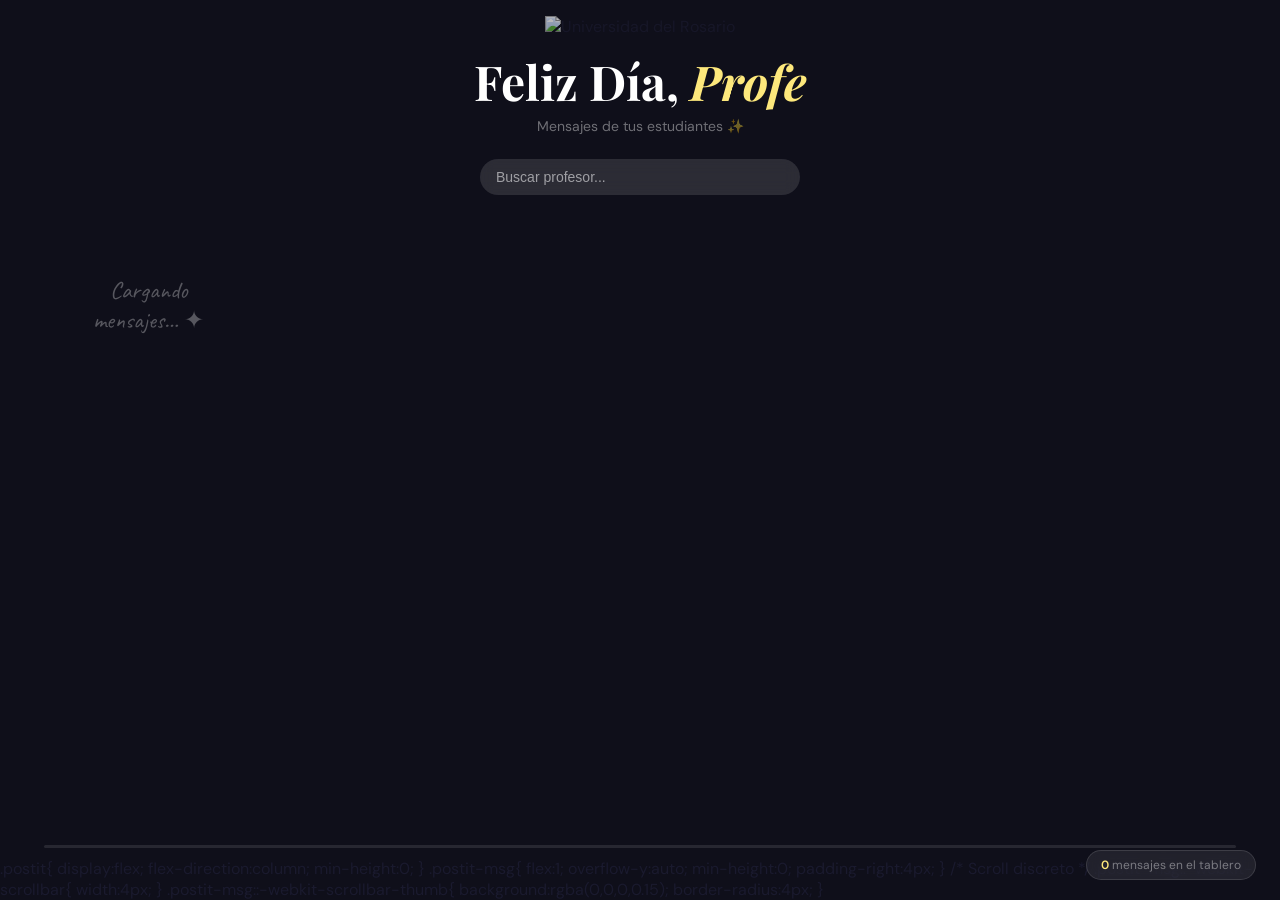
==== pantalla.html @ 55f971c1 "Update pantalla.html" ====
<!DOCTYPE html>
<html lang="es">
<head>
  <meta charset="UTF-8">
  <meta name="viewport" content="width=device-width, initial-scale=1.0">
  <title>Tablero en Vivo — Día del Profesor</title>
  <link rel="preconnect" href="https://fonts.googleapis.com">
  <link href="https://fonts.googleapis.com/css2?family=Caveat:wght@400;600;700&family=DM+Sans:wght@300;400;500&family=Playfair+Display:wght@700&display=swap" rel="stylesheet">
  <link rel="stylesheet" href="style.css">
  <style>
    /* Layout fijo para proyección — sin scroll */
    html, body { height: 100%; overflow: hidden; }

    .pantalla-body {
      display: flex;
      flex-direction: column;
      height: 100vh;
    }

    .pantalla-header {
      flex-shrink: 0;
      padding: 16px 24px 8px;
    }

    .pantalla-board {
      flex: 1;
      overflow: hidden;
      padding: 8px 28px 0;
      transition: opacity 0.5s;
      display: grid;
      grid-template-columns: repeat(auto-fill, minmax(240px, 1fr));
      grid-auto-rows: minmax(160px, 1fr);
      gap: 16px;
      align-content: start;
    }

    .pantalla-board .postit {
      margin-bottom: 0;
    }

    .pantalla-footer {
      flex-shrink: 0;
      display: flex;
      align-items: center;
      justify-content: space-between;
      padding: 6px 28px 10px;
    }

    /* Barra de progreso */
    .progress-track {
      flex: 1;
      height: 3px;
      background: rgba(255,255,255,0.1);
      border-radius: 2px;
      margin: 0 16px;
      overflow: hidden;
    }

    #progress-bar {
      height: 100%;
      width: 0%;
      background: #fde87c;
      border-radius: 2px;
    }

    #page-indicator {
      font-size: 12px;
      color: rgba(255,255,255,0.3);
      white-space: nowrap;
    }

    .pantalla-search{
      display:flex;
      justify-content:center;
      margin-top:12px;
    }

    #search-input{
      width:320px;
      max-width:90%;
      padding:10px 16px;
      border:none;
      border-radius:999px;
      background:rgba(255,255,255,0.12);
      color:white;
      font-size:14px;
      outline:none;
      backdrop-filter: blur(8px);
    }

    #search-input::placeholder{
      color:rgba(255,255,255,0.55);
    }
  </style>
</head>

<body class="pantalla-body">

  <div class="pantalla-header">
    <img src="https://github.com/CEAPUrosario/boletin_ceap/blob/main/img/UROSARIO_Logo_Horizontal_blanco%20sobre%20transp.png?raw=true"
         alt="Universidad del Rosario" class="pantalla-logo">

    <h1 class="pantalla-title">Feliz Día, <em>Profe</em></h1>
    <p class="pantalla-sub">Mensajes de tus estudiantes ✨</p>

    <div class="pantalla-search">
      <input 
        type="text" 
        id="search-input"
        placeholder="Buscar profesor..."
        autocomplete="off"
      >
    </div>
  </div>

  <div class="pantalla-board" id="pantalla-board">
    <div class="pantalla-empty">Cargando mensajes… ✦</div>
  </div>

  <div class="pantalla-footer">
    <div class="pantalla-badge">
      <span id="msg-count">0</span> mensajes en el tablero
    </div>

    <div class="progress-track">
      <div id="progress-bar"></div>
    </div>

    <div id="page-indicator"></div>
  </div>

  <script type="module" src="pantalla.js"></script>
</body>
</html>
.postit{
  display:flex;
  flex-direction:column;
  min-height:0;
}

.postit-msg{
  flex:1;
  overflow-y:auto;
  min-height:0;
  padding-right:4px;
}

/* Scroll discreto */
.postit-msg::-webkit-scrollbar{
  width:4px;
}

.postit-msg::-webkit-scrollbar-thumb{
  background:rgba(0,0,0,0.15);
  border-radius:4px;
}
---- style.css ----
/* ─── RESET & BASE ─── */
*, *::before, *::after { box-sizing: border-box; margin: 0; padding: 0; }

:root {
  --yellow:  #fde87c;
  --pink:    #ffb3c6;
  --mint:    #b5f0d3;
  --blue:    #a8d8f8;
  --lavender:#d4c5f9;
  --peach:   #ffc9a8;

  --ink:     #1a1a2e;
  --ink-mid: #3d3d5c;
  --ink-soft:#7a7a9a;
  --paper:   #faf9f6;
  --white:   #ffffff;

  --radius-sm: 4px;
  --radius-md: 12px;
  --radius-lg: 20px;
  --radius-xl: 32px;

  --shadow-postit: 3px 4px 14px rgba(0,0,0,0.13);
  --shadow-card:   0 2px 24px rgba(0,0,0,0.08);
}

html { scroll-behavior: smooth; }

body {
  font-family: 'DM Sans', sans-serif;
  background: var(--paper);
  color: var(--ink);
  overflow-x: hidden;
}

a { text-decoration: none; color: inherit; }

/* ─── CONTAINER ─── */
.container {
  max-width: 1100px;
  margin: 0 auto;
  padding: 0 24px;
}

/* ─── LOGO ─── */
.logo-wrap {
  position: absolute;
  top: 24px; left: 32px;
  z-index: 10;
  display: block;
  line-height: 0;
}
.logo-img {
  height: 150px;
  width: auto;
  object-fit: contain;
  opacity: 0.92;
  transition: opacity 0.2s;
}
.logo-img:hover { opacity: 1; }

/* ─── HERO ─── */
.hero {
  position: relative;
  min-height: 92vh;
  display: flex;
  align-items: center;
  justify-content: center;
  background: var(--ink);
  overflow: hidden;
}

.hero-bg {
  position: absolute; inset: 0;
  background: radial-gradient(ellipse at 20% 50%, #2d2b55 0%, transparent 60%),
              radial-gradient(ellipse at 80% 20%, #3b1f4a 0%, transparent 55%),
              var(--ink);
}

/* decorative stars */
.deco-star {
  position: absolute;
  font-size: 18px;
  color: rgba(255,255,255,0.12);
  animation: twinkle 3s ease-in-out infinite;
}
.s1 { top: 18%; left: 12%; animation-delay: 0s; font-size: 14px; }
.s2 { top: 65%; left: 8%; animation-delay: 1.2s; font-size: 22px; }
.s3 { top: 30%; right: 15%; animation-delay: 0.6s; font-size: 10px; }

@keyframes twinkle {
  0%,100% { opacity: 0.15; transform: scale(1); }
  50%      { opacity: 0.5; transform: scale(1.3); }
}

.deco-line {
  position: absolute;
  border-top: 1px solid rgba(255,255,255,0.06);
}
.l1 { width: 300px; top: 40%; left: -60px; transform: rotate(-20deg); }
.l2 { width: 200px; bottom: 25%; right: -30px; transform: rotate(15deg); }

.hero-inner {
  position: relative; z-index: 2;
  text-align: center;
  padding: 2rem;
}

.hero-eyebrow {
  font-family: 'Caveat', cursive;
  font-size: 22px;
  color: var(--yellow);
  margin-bottom: 12px;
  letter-spacing: 0.02em;
}

.hero-title {
  font-family: 'Playfair Display', serif;
  font-size: clamp(56px, 9vw, 96px);
  color: var(--white);
  line-height: 1.05;
  margin-bottom: 20px;
}
.hero-title em {
  font-style: italic;
  color: var(--yellow);
}

.hero-sub {
  font-size: 18px;
  color: rgba(255,255,255,0.65);
  font-weight: 300;
  margin-bottom: 40px;
  letter-spacing: 0.01em;
}

.hero-actions {
  display: flex; gap: 14px; justify-content: center; flex-wrap: wrap;
}

/* ─── BUTTONS ─── */
.btn {
  display: inline-block;
  padding: 13px 28px;
  border-radius: var(--radius-xl);
  font-size: 15px;
  font-weight: 500;
  transition: transform 0.15s, box-shadow 0.15s;
  cursor: pointer;
  border: none;
  font-family: 'DM Sans', sans-serif;
}
.btn:hover { transform: translateY(-2px); }
.btn:active { transform: scale(0.97); }

.btn-primary {
  background: var(--yellow);
  color: var(--ink);
  box-shadow: 0 4px 20px rgba(253,232,124,0.4);
}
.btn-primary:hover { box-shadow: 0 6px 28px rgba(253,232,124,0.55); }

.btn-outline {
  background: transparent;
  color: var(--white);
  border: 1.5px solid rgba(255,255,255,0.35);
}
.btn-outline:hover { background: rgba(255,255,255,0.08); }

/* ─── FLOATING POST-ITS (hero decoration) ─── */
.float-postit {
  position: absolute;
  font-family: 'Caveat', cursive;
  font-size: 15px;
  font-weight: 600;
  padding: 10px 14px;
  border-radius: var(--radius-sm);
  box-shadow: var(--shadow-postit);
  animation: floatY 5s ease-in-out infinite;
  z-index: 2;
}
.fp1 {
  background: var(--yellow); color: var(--ink);
  top: 22%; right: 14%; transform: rotate(6deg);
  animation-delay: 0s;
}
.fp2 {
  background: var(--pink); color: var(--ink);
  bottom: 50%; left: 25%; font-size: 22px;
  transform: rotate(-8deg);
  animation-delay: 1.5s;
}
.fp3 {
  background: var(--mint); color: var(--ink);
  top: 55%; right: 9%; transform: rotate(-4deg);
  animation-delay: 3s;
}
.fp4 {
  background: var(--blue);
  color: var(--ink);
  top: 42%;
  left: 8%;
  transform: rotate(-6deg);
  animation-delay: 0.8s;
}

.fp5 {
  background: var(--peach);
  color: var(--ink);
  bottom: 20%;
  left: 16%;
  transform: rotate(5deg);
  animation-delay: 2.2s;
}
.fp6 {
  background: var(--pink); color: var(--ink);
  bottom: 50%; left: 75%; font-size: 22px;
  transform: rotate(-8deg);
  animation-delay: 1.5s;
}
@keyframes floatY {
  0%,100% { transform: translateY(0) rotate(var(--r,4deg)); }
  50%      { transform: translateY(-10px) rotate(var(--r,4deg)); }
}
.fp1 { --r: 6deg; }
.fp2 { --r: -8deg; }
.fp3 { --r: -4deg; }

/* ─── SEARCH SECTION ─── */
.search-section {
  position: sticky; top: 0; z-index: 50;
  background: rgba(250,249,246,0.92);
  backdrop-filter: blur(10px);
  border-bottom: 1px solid rgba(0,0,0,0.07);
  padding: 14px 0;
}

.search-wrap {
  display: flex; align-items: center; gap: 10px;
  max-width: 480px; margin: 0 auto;
  background: var(--white);
  border: 1.5px solid rgba(0,0,0,0.1);
  border-radius: var(--radius-xl);
  padding: 10px 18px;
  color: var(--ink-soft);
  transition: border-color 0.2s;
}
.search-wrap:focus-within {
  border-color: #7a6bf0;
  color: var(--ink);
}
.search-wrap input {
  flex: 1; border: none; outline: none;
  font-size: 15px; font-family: 'DM Sans', sans-serif;
  background: transparent; color: var(--ink);
}
.search-wrap input::placeholder { color: var(--ink-soft); }

/* ─── BOARD SECTION ─── */
.board-section {
  padding: 72px 0 80px;
}

.section-title {
  font-family: 'Playfair Display', serif;
  font-size: 36px;
  color: var(--ink);
  margin-bottom: 40px;
  display: flex; align-items: center; gap: 14px; flex-wrap: wrap;
}
.tag-chip {
  font-family: 'Caveat', cursive;
  font-size: 20px;
  font-weight: 600;
  background: var(--yellow);
  color: var(--ink);
  padding: 2px 14px;
  border-radius: var(--radius-xl);
  transform: rotate(-1.5deg);
  display: inline-block;
}

/* ─── BOARD (masonry-ish grid) ─── */
.board {
  columns: 3 280px;
  column-gap: 22px;
}

/* ─── POST-IT CARD ─── */
.postit {
  break-inside: avoid;
  display: block;
  margin-bottom: 22px;
  padding: 20px 20px 24px;
  border-radius: var(--radius-sm);
  box-shadow: var(--shadow-postit);
  position: relative;
  cursor: default;
  transition: transform 0.2s, box-shadow 0.2s;
  animation: popIn 0.35s cubic-bezier(0.34,1.56,0.64,1) both;
}
.postit:hover {
  transform: scale(1.03) rotate(0deg) !important;
  box-shadow: 5px 8px 24px rgba(0,0,0,0.18);
  z-index: 10;
}
@keyframes popIn {
  from { opacity: 0; transform: scale(0.85) translateY(10px); }
  to   { opacity: 1; }
}

/* tape effect at top */
.postit::before {
  content: '';
  position: absolute;
  top: -10px; left: 50%; transform: translateX(-50%);
  width: 44px; height: 20px;
  background: rgba(255,255,255,0.55);
  border-radius: 2px;
}

.postit-teacher {
  font-family: 'DM Sans', sans-serif;
  font-size: 12px;
  font-weight: 500;
  text-transform: uppercase;
  letter-spacing: 0.08em;
  color: var(--ink-mid);
  margin-bottom: 8px;
  opacity: 0.75;
}
.postit-subject {
  font-family: 'DM Sans', sans-serif;
  font-size: 11px;
  color: var(--ink-soft);
  margin-bottom: 12px;
}
.postit-msg {
  font-family: 'Caveat', cursive;
  font-size: 19px;
  font-weight: 600;
  line-height: 1.45;
  color: var(--ink);
  margin-bottom: 16px;
}
.postit-from {
  font-family: 'Caveat', cursive;
  font-size: 15px;
  color: var(--ink-mid);
  opacity: 0.75;
}
.postit-from::before { content: '— '; }

/* fold corner */
.postit::after {
  content: '';
  position: absolute;
  bottom: 0; right: 0;
  width: 22px; height: 22px;
  background: rgba(0,0,0,0.08);
  clip-path: polygon(100% 0, 100% 100%, 0 100%);
  border-radius: 0 0 var(--radius-sm) 0;
}

/* ─── EMPTY STATE ─── */
.empty-state {
  text-align: center;
  padding: 3rem;
  font-family: 'Caveat', cursive;
  font-size: 22px;
  color: var(--ink-soft);
}

/* ─── FORM SECTION ─── */
.form-section {
  background: var(--ink);
  padding: 80px 0 100px;
  position: relative;
  overflow: hidden;
}
.form-section::before {
  content: '';
  position: absolute; top: 0; left: 0; right: 0;
  height: 4px;
  background: linear-gradient(90deg, var(--yellow), var(--pink), var(--mint), var(--blue), var(--lavender));
}

.form-card {
  max-width: 600px;
  margin: 0 auto;
  background: var(--paper);
  border-radius: var(--radius-lg);
  padding: 48px 48px 52px;
  position: relative;
  box-shadow: 0 24px 80px rgba(0,0,0,0.35);
}
.form-card-deco {
  position: absolute;
  top: -18px; left: 38px;
  width: 60px; height: 26px;
  background: rgba(255,255,255,0.45);
  border-radius: 3px;
  transform: rotate(-2deg);
}

.form-title {
  font-family: 'Playfair Display', serif;
  font-size: 30px;
  color: var(--ink);
  margin-bottom: 6px;
}
.form-subtitle {
  font-size: 14px;
  color: var(--ink-soft);
  margin-bottom: 32px;
}

.form-body { display: flex; flex-direction: column; gap: 20px; }

.field label {
  display: block;
  font-size: 12px;
  font-weight: 500;
  text-transform: uppercase;
  letter-spacing: 0.08em;
  color: var(--ink-mid);
  margin-bottom: 7px;
}
.field input,
.field select,
.field textarea {
  width: 100%;
  padding: 12px 16px;
  border: 1.5px solid rgba(0,0,0,0.12);
  border-radius: var(--radius-md);
  font-size: 15px;
  font-family: 'DM Sans', sans-serif;
  background: var(--white);
  color: var(--ink);
  outline: none;
  transition: border-color 0.2s;
  -webkit-appearance: none;
}
.field input:focus,
.field select:focus,
.field textarea:focus {
  border-color: #7a6bf0;
}
.field textarea {
  resize: vertical;
  min-height: 100px;
  font-family: 'Caveat', cursive;
  font-size: 17px;
  line-height: 1.6;
}

/* color swatches */
.color-swatches {
  display: flex; gap: 10px; flex-wrap: wrap;
}
.swatch {
  width: 32px; height: 32px;
  border-radius: var(--radius-sm);
  cursor: pointer;
  border: 3px solid transparent;
  transition: transform 0.15s, border-color 0.15s;
  box-shadow: 2px 2px 6px rgba(0,0,0,0.12);
}
.swatch:hover { transform: scale(1.15); }
.swatch.active { border-color: var(--ink); transform: scale(1.12); }

.btn-send {
  background: var(--ink);
  color: var(--white);
  padding: 15px 28px;
  border-radius: var(--radius-xl);
  font-size: 15px;
  font-weight: 500;
  cursor: pointer;
  border: none;
  font-family: 'DM Sans', sans-serif;
  transition: transform 0.15s, background 0.2s;
  align-self: flex-start;
}
.btn-send:hover { background: #2d2b55; transform: translateY(-2px); }
.btn-send:active { transform: scale(0.97); }

/* ─── FOOTER ─── */
.site-footer {
  background: var(--ink);
  border-top: 1px solid rgba(255,255,255,0.07);
  text-align: center;
  padding: 24px;
  font-size: 13px;
  color: rgba(255,255,255,0.35);
}

/* ─── TOAST ─── */
.toast {
  position: fixed; bottom: 28px; left: 50%;
  transform: translateX(-50%) translateY(10px);
  background: var(--ink);
  color: var(--white);
  padding: 12px 24px;
  border-radius: var(--radius-xl);
  font-size: 14px;
  opacity: 0;
  pointer-events: none;
  transition: opacity 0.3s, transform 0.3s;
  white-space: nowrap;
  z-index: 999;
  box-shadow: 0 4px 20px rgba(0,0,0,0.3);
}
.toast.show {
  opacity: 1;
  transform: translateX(-50%) translateY(0);
}

/* ─── RESPONSIVE ─── */
@media (max-width: 640px) {
  .hero-title { font-size: 48px; }
  .board { columns: 1; }
  .form-card { padding: 32px 24px 36px; }
  .float-postit { display: none; }
}

/* ─── HEART BUTTON ─── */
.postit-footer {
  display: flex;
  align-items: center;
  justify-content: space-between;
  margin-top: 10px;
  padding-top: 8px;
  border-top: 1px solid rgba(0,0,0,0.08);
}
.heart-btn {
  display: flex;
  align-items: center;
  gap: 5px;
  background: none;
  border: none;
  cursor: pointer;
  font-family: 'DM Sans', sans-serif;
  font-size: 13px;
  color: var(--ink-mid);
  padding: 3px 6px;
  border-radius: 20px;
  transition: background 0.15s, transform 0.15s;
}
.heart-btn:hover { background: rgba(0,0,0,0.07); }
.heart-btn:active { transform: scale(0.92); }
.heart-btn.liked { color: #e2687a; }
.heart-icon {
  font-size: 16px;
  line-height: 1;
  transition: transform 0.2s cubic-bezier(0.34,1.56,0.64,1);
  display: inline-block;
}
.heart-btn.liked .heart-icon { transform: scale(1.25); }
.heart-count { font-weight: 500; min-width: 12px; }

/* ─── LOADING BOARD ─── */
.loading-board {
  font-family: 'Caveat', cursive;
  font-size: 22px;
  color: var(--ink-soft);
  text-align: center;
  padding: 3rem;
  grid-column: 1 / -1;
}

/* ─── FORM NOTE ─── */
.form-note {
  font-size: 13px;
  color: var(--ink-soft);
  text-align: center;
  margin-top: -8px;
}

/* ─── ADMIN PAGE ─── */
.admin-body { background: #0f0f1a; min-height: 100vh; font-family: 'DM Sans', sans-serif; color: #fff; }
.admin-login {
  min-height: 100vh; display: flex; align-items: center; justify-content: center;
}
.admin-login-card {
  background: #1a1a2e; border: 1px solid rgba(255,255,255,0.1);
  border-radius: 16px; padding: 40px; width: 100%; max-width: 380px; text-align: center;
}
.admin-login-card h2 { font-family: 'Playfair Display', serif; font-size: 26px; margin-bottom: 6px; }
.admin-login-card p  { font-size: 13px; color: rgba(255,255,255,0.45); margin-bottom: 24px; }
.admin-login-card input {
  width: 100%; padding: 12px 16px; border-radius: 10px;
  border: 1px solid rgba(255,255,255,0.15); background: rgba(255,255,255,0.07);
  color: #fff; font-size: 15px; font-family: 'DM Sans', sans-serif;
  outline: none; margin-bottom: 14px; text-align: center; letter-spacing: 0.1em;
}
.admin-login-card button {
  width: 100%; padding: 12px; background: #fde87c; color: #1a1a2e;
  border: none; border-radius: 10px; font-size: 15px; font-weight: 600;
  cursor: pointer; font-family: 'DM Sans', sans-serif;
}
.admin-header {
  background: #1a1a2e; padding: 18px 32px;
  display: flex; align-items: center; justify-content: space-between;
  border-bottom: 1px solid rgba(255,255,255,0.08);
}
.admin-header h1 { font-family: 'Playfair Display', serif; font-size: 20px; }
.admin-header span { font-size: 13px; color: rgba(255,255,255,0.4); }
.admin-content { max-width: 900px; margin: 0 auto; padding: 32px 24px; }
.admin-tabs { display: flex; gap: 10px; margin-bottom: 28px; }
.admin-tab {
  padding: 8px 20px; border-radius: 20px; font-size: 13px; font-weight: 500;
  cursor: pointer; border: 1px solid rgba(255,255,255,0.15);
  background: transparent; color: rgba(255,255,255,0.6); font-family: 'DM Sans', sans-serif;
  transition: all 0.2s;
}
.admin-tab.active { background: #fde87c; color: #1a1a2e; border-color: #fde87c; }
.pending-card {
  background: #1a1a2e; border: 1px solid rgba(255,255,255,0.1);
  border-radius: 14px; padding: 20px 24px; margin-bottom: 14px;
  display: flex; gap: 20px; align-items: flex-start;
}
.pending-card-body { flex: 1; }
.pending-profe { font-size: 12px; text-transform: uppercase; letter-spacing: 0.08em; color: #fde87c; margin-bottom: 4px; font-weight: 500; }
.pending-texto { font-family: 'Caveat', cursive; font-size: 18px; line-height: 1.5; margin-bottom: 6px; }
.pending-desde { font-size: 12px; color: rgba(255,255,255,0.4); }
.pending-actions { display: flex; flex-direction: column; gap: 8px; flex-shrink: 0; }
.btn-approve {
  padding: 8px 18px; background: #b5f0d3; color: #0f3d2a;
  border: none; border-radius: 8px; font-size: 13px; font-weight: 600;
  cursor: pointer; font-family: 'DM Sans', sans-serif; white-space: nowrap;
}
.btn-reject {
  padding: 8px 18px; background: rgba(255,255,255,0.07); color: rgba(255,255,255,0.5);
  border: 1px solid rgba(255,255,255,0.12); border-radius: 8px; font-size: 13px;
  cursor: pointer; font-family: 'DM Sans', sans-serif; white-space: nowrap;
}
.btn-approve:hover { background: #8fe8be; }
.btn-reject:hover  { background: rgba(255,80,80,0.15); color: #ff8080; border-color: #ff8080; }
.admin-empty { text-align: center; padding: 3rem; color: rgba(255,255,255,0.3); font-size: 15px; }
.color-dot {
  width: 14px; height: 14px; border-radius: 3px; display: inline-block;
  margin-right: 6px; vertical-align: middle; flex-shrink: 0; margin-top: 3px;
}

/* ─── PANTALLA (modo proyección) ─── */
.pantalla-body {
  background: #0f0f1a; min-height: 100vh;
  font-family: 'DM Sans', sans-serif;
}
.pantalla-header {
  text-align: center; padding: 28px 24px 0;
  position: relative;
}
.pantalla-logo { height: 36px; opacity: 0.7; margin-bottom: 12px; }
.pantalla-title {
  font-family: 'Playfair Display', serif;
  font-size: clamp(28px, 4vw, 48px);
  color: #fff; margin-bottom: 4px;
}
.pantalla-title em { color: #fde87c; font-style: italic; }
.pantalla-sub { font-size: 14px; color: rgba(255,255,255,0.4); margin-bottom: 24px; }
.pantalla-board {
  columns: 4 220px; column-gap: 18px;
  padding: 24px 32px 40px;
  max-width: 1400px; margin: 0 auto;
}
.pantalla-board .postit { margin-bottom: 18px; }
.pantalla-empty {
  text-align: center; padding: 4rem;
  font-family: 'Caveat', cursive; font-size: 24px;
  color: rgba(255,255,255,0.3);
}
.pantalla-badge {
  position: fixed; bottom: 20px; right: 24px;
  background: rgba(255,255,255,0.08); backdrop-filter: blur(8px);
  border: 1px solid rgba(255,255,255,0.12);
  border-radius: 20px; padding: 6px 14px;
  font-size: 12px; color: rgba(255,255,255,0.4);
}
.pantalla-badge span { color: #fde87c; font-weight: 600; }
.footer-line {
  display: flex;
  align-items: center;
  justify-content: center;
  gap: 6px;
  flex-wrap: wrap; /* clave para responsive */
}

.footer-logo-inline {
  height: 40px;
  width: auto;
  opacity: 0.8;
  filter: brightness(0) invert(1); /* lo deja blanco */
}

.heart {
  color: #e2687a;
  font-size: 20px;
}
.heart {
  color: #e2687a;
  font-size: 14px;
  display: inline-block;
  transform-origin: center;
  animation: heartbeat 1.4s ease-in-out infinite;
}

@keyframes heartbeat {
  0%, 100% {
    transform: scale(1);
  }
  25% {
    transform: scale(1.2);
  }
  40% {
    transform: scale(1);
  }
  60% {
    transform: scale(1.2);
  }
}
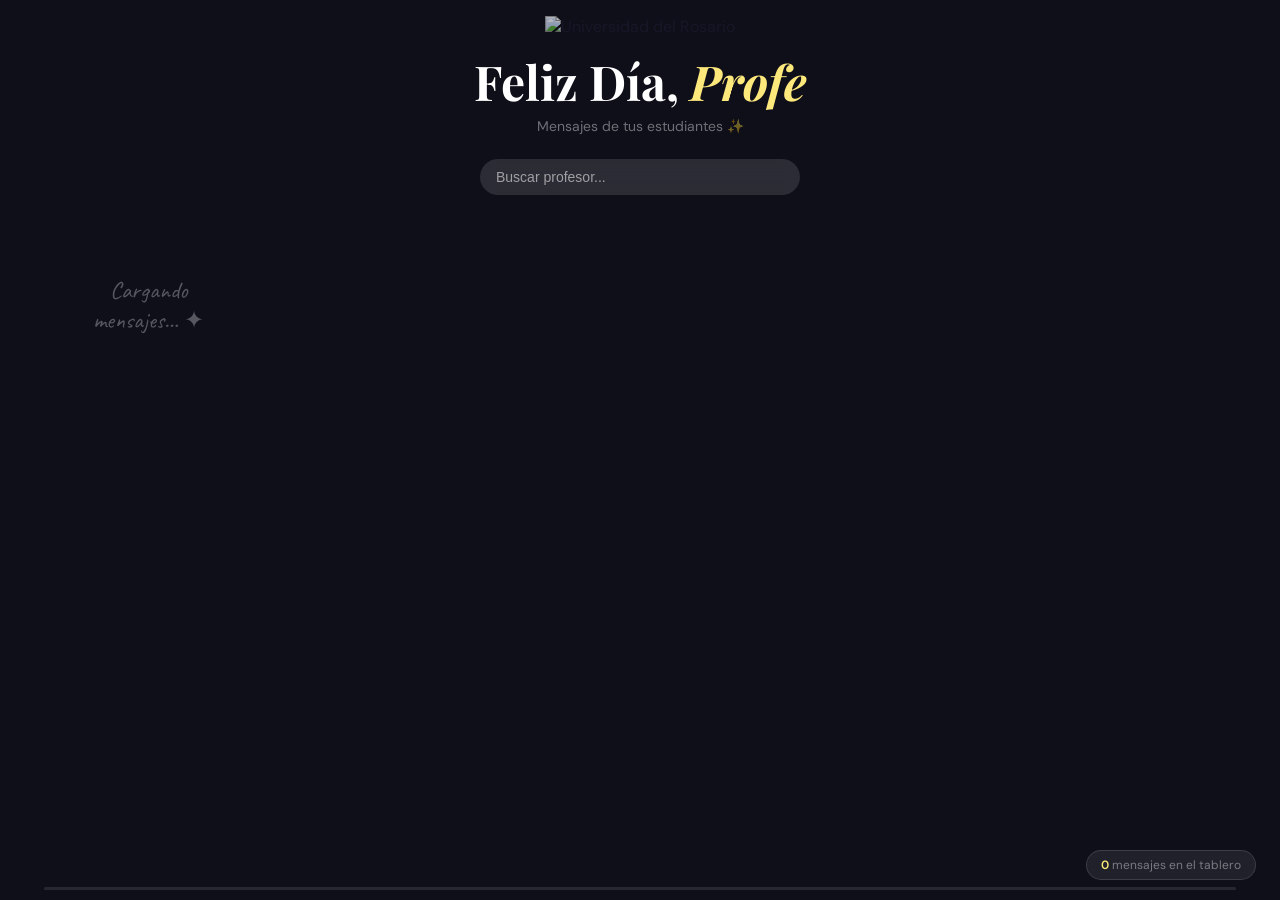
==== commit fa0518de: "Update pantalla.html" ====
--- a/pantalla.html
+++ b/pantalla.html
@@ -4,12 +4,19 @@
   <meta charset="UTF-8">
   <meta name="viewport" content="width=device-width, initial-scale=1.0">
   <title>Tablero en Vivo — Día del Profesor</title>
+
   <link rel="preconnect" href="https://fonts.googleapis.com">
+
   <link href="https://fonts.googleapis.com/css2?family=Caveat:wght@400;600;700&family=DM+Sans:wght@300;400;500&family=Playfair+Display:wght@700&display=swap" rel="stylesheet">
+
   <link rel="stylesheet" href="style.css">
+
   <style>
     /* Layout fijo para proyección — sin scroll */
-    html, body { height: 100%; overflow: hidden; }
+    html, body {
+      height: 100%;
+      overflow: hidden;
+    }
 
     .pantalla-body {
       display: flex;
@@ -27,6 +34,8 @@
       overflow: hidden;
       padding: 8px 28px 0;
       transition: opacity 0.5s;
+
+      /* grid automático que llena el espacio disponible */
       display: grid;
       grid-template-columns: repeat(auto-fill, minmax(240px, 1fr));
       grid-auto-rows: minmax(160px, 1fr);
@@ -91,35 +100,74 @@
     #search-input::placeholder{
       color:rgba(255,255,255,0.55);
     }
+
+    /* 👇 NUEVO: permitir scroll interno en mensajes largos */
+    .postit{
+      display:flex;
+      flex-direction:column;
+      min-height:0;
+    }
+
+    .postit-msg{
+      flex:1;
+      overflow-y:auto;
+      min-height:0;
+      padding-right:4px;
+    }
+
+    /* Scroll discreto */
+    .postit-msg::-webkit-scrollbar{
+      width:4px;
+    }
+
+    .postit-msg::-webkit-scrollbar-thumb{
+      background:rgba(0,0,0,0.15);
+      border-radius:4px;
+    }
+
   </style>
 </head>
 
 <body class="pantalla-body">
 
   <div class="pantalla-header">
-    <img src="https://github.com/CEAPUrosario/boletin_ceap/blob/main/img/UROSARIO_Logo_Horizontal_blanco%20sobre%20transp.png?raw=true"
-         alt="Universidad del Rosario" class="pantalla-logo">
 
-    <h1 class="pantalla-title">Feliz Día, <em>Profe</em></h1>
-    <p class="pantalla-sub">Mensajes de tus estudiantes ✨</p>
+    <img
+      src="https://github.com/CEAPUrosario/boletin_ceap/blob/main/img/UROSARIO_Logo_Horizontal_blanco%20sobre%20transp.png?raw=true"
+      alt="Universidad del Rosario"
+      class="pantalla-logo"
+    >
+
+    <h1 class="pantalla-title">
+      Feliz Día, <em>Profe</em>
+    </h1>
+
+    <p class="pantalla-sub">
+      Mensajes de tus estudiantes ✨
+    </p>
 
     <div class="pantalla-search">
-      <input 
-        type="text" 
+      <input
+        type="text"
         id="search-input"
         placeholder="Buscar profesor..."
         autocomplete="off"
       >
     </div>
+
   </div>
 
   <div class="pantalla-board" id="pantalla-board">
-    <div class="pantalla-empty">Cargando mensajes… ✦</div>
+    <div class="pantalla-empty">
+      Cargando mensajes… ✦
+    </div>
   </div>
 
   <div class="pantalla-footer">
+
     <div class="pantalla-badge">
-      <span id="msg-count">0</span> mensajes en el tablero
+      <span id="msg-count">0</span>
+      mensajes en el tablero
     </div>
 
     <div class="progress-track">
@@ -127,30 +175,10 @@
     </div>
 
     <div id="page-indicator"></div>
+
   </div>
 
   <script type="module" src="pantalla.js"></script>
+
 </body>
 </html>
-.postit{
-  display:flex;
-  flex-direction:column;
-  min-height:0;
-}
-
-.postit-msg{
-  flex:1;
-  overflow-y:auto;
-  min-height:0;
-  padding-right:4px;
-}
-
-/* Scroll discreto */
-.postit-msg::-webkit-scrollbar{
-  width:4px;
-}
-
-.postit-msg::-webkit-scrollbar-thumb{
-  background:rgba(0,0,0,0.15);
-  border-radius:4px;
-}
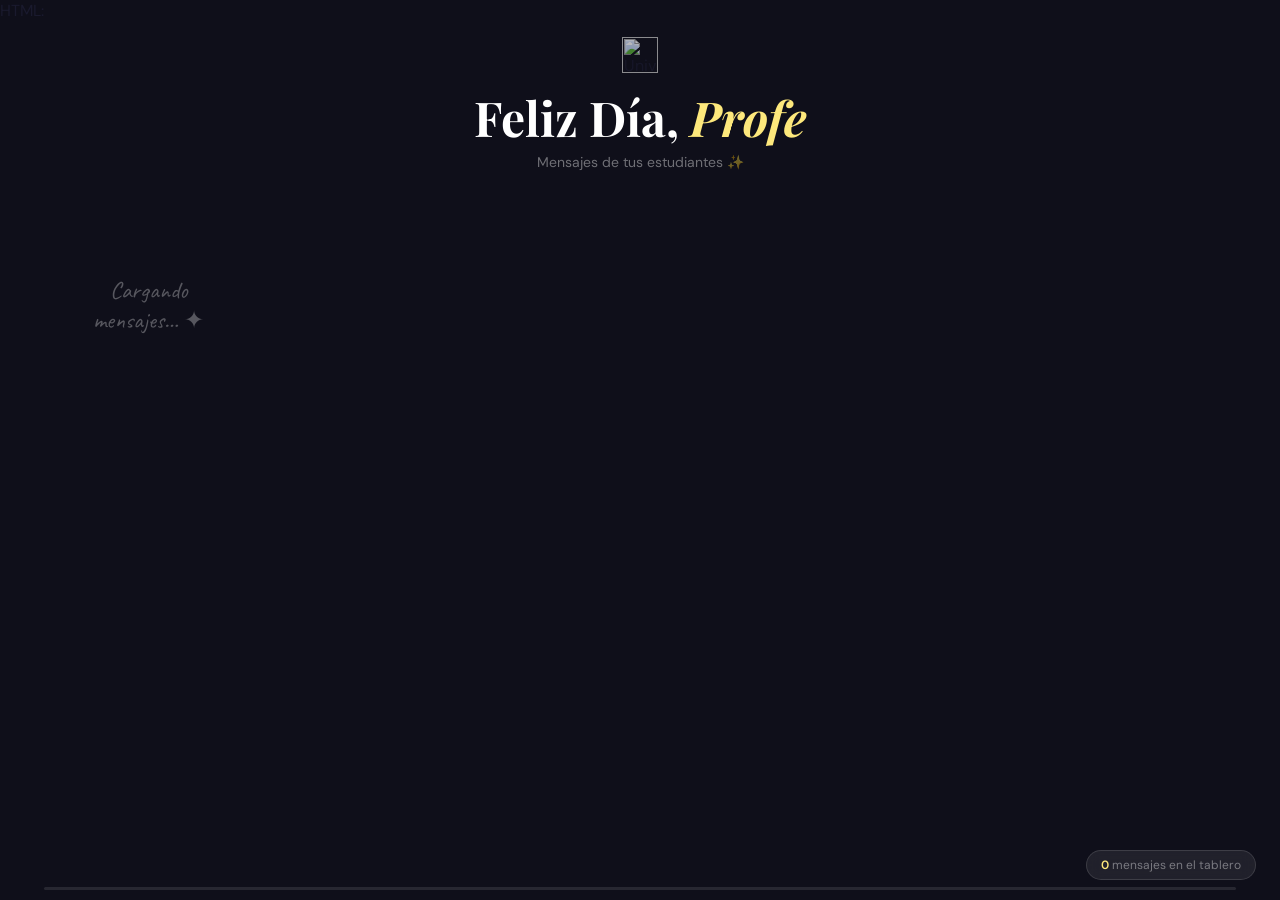
==== commit b95db92f: "Update pantalla.html" ====
--- a/pantalla.html
+++ b/pantalla.html
@@ -1,8 +1,15 @@
+HTML:
+
 <!DOCTYPE html>
+
 <html lang="es">
+
 <head>
+
   <meta charset="UTF-8">
+
   <meta name="viewport" content="width=device-width, initial-scale=1.0">
+
   <title>Tablero en Vivo — Día del Profesor</title>
 
   <link rel="preconnect" href="https://fonts.googleapis.com">
@@ -12,173 +19,167 @@
   <link rel="stylesheet" href="style.css">
 
   <style>
+
     /* Layout fijo para proyección — sin scroll */
-    html, body {
-      height: 100%;
-      overflow: hidden;
-    }
+
+    html, body { height: 100%; overflow: hidden; }
+
+
 
     .pantalla-body {
+
       display: flex;
+
       flex-direction: column;
+
       height: 100vh;
+
     }
 
     .pantalla-header {
+
       flex-shrink: 0;
+
       padding: 16px 24px 8px;
+
     }
 
     .pantalla-board {
+
       flex: 1;
-      overflow: hidden;
+
+      overflow: hidden;       /* nunca hace scroll */
+
       padding: 8px 28px 0;
+
       transition: opacity 0.5s;
 
       /* grid automático que llena el espacio disponible */
+
       display: grid;
+
       grid-template-columns: repeat(auto-fill, minmax(240px, 1fr));
+
       grid-auto-rows: minmax(160px, 1fr);
+
       gap: 16px;
+
       align-content: start;
+
     }
 
     .pantalla-board .postit {
-      margin-bottom: 0;
+
+      margin-bottom: 0;   /* el gap del grid maneja el espacio */
+
     }
 
     .pantalla-footer {
+
       flex-shrink: 0;
+
       display: flex;
+
       align-items: center;
+
       justify-content: space-between;
+
       padding: 6px 28px 10px;
+
     }
 
     /* Barra de progreso */
+
     .progress-track {
+
       flex: 1;
+
       height: 3px;
+
       background: rgba(255,255,255,0.1);
+
       border-radius: 2px;
+
       margin: 0 16px;
+
       overflow: hidden;
+
     }
 
     #progress-bar {
+
       height: 100%;
+
       width: 0%;
+
       background: #fde87c;
+
       border-radius: 2px;
+
     }
 
     #page-indicator {
+
       font-size: 12px;
+
       color: rgba(255,255,255,0.3);
+
       white-space: nowrap;
-    }
 
-    .pantalla-search{
-      display:flex;
-      justify-content:center;
-      margin-top:12px;
-    }
-
-    #search-input{
-      width:320px;
-      max-width:90%;
-      padding:10px 16px;
-      border:none;
-      border-radius:999px;
-      background:rgba(255,255,255,0.12);
-      color:white;
-      font-size:14px;
-      outline:none;
-      backdrop-filter: blur(8px);
-    }
-
-    #search-input::placeholder{
-      color:rgba(255,255,255,0.55);
-    }
-
-    /* 👇 NUEVO: permitir scroll interno en mensajes largos */
-    .postit{
-      display:flex;
-      flex-direction:column;
-      min-height:0;
-    }
-
-    .postit-msg{
-      flex:1;
-      overflow-y:auto;
-      min-height:0;
-      padding-right:4px;
-    }
-
-    /* Scroll discreto */
-    .postit-msg::-webkit-scrollbar{
-      width:4px;
-    }
-
-    .postit-msg::-webkit-scrollbar-thumb{
-      background:rgba(0,0,0,0.15);
-      border-radius:4px;
     }
 
   </style>
+
 </head>
 
 <body class="pantalla-body">
 
+
+
   <div class="pantalla-header">
 
-    <img
-      src="https://github.com/CEAPUrosario/boletin_ceap/blob/main/img/UROSARIO_Logo_Horizontal_blanco%20sobre%20transp.png?raw=true"
-      alt="Universidad del Rosario"
-      class="pantalla-logo"
-    >
+    <img src="https://github.com/CEAPUrosario/boletin_ceap/blob/main/img/UROSARIO_Logo_Horizontal_blanco%20sobre%20transp.png?raw=true"
 
-    <h1 class="pantalla-title">
-      Feliz Día, <em>Profe</em>
-    </h1>
+         alt="Universidad del Rosario" class="pantalla-logo">
 
-    <p class="pantalla-sub">
-      Mensajes de tus estudiantes ✨
-    </p>
+    <h1 class="pantalla-title">Feliz Día, <em>Profe</em></h1>
 
-    <div class="pantalla-search">
-      <input
-        type="text"
-        id="search-input"
-        placeholder="Buscar profesor..."
-        autocomplete="off"
-      >
-    </div>
+    <p class="pantalla-sub">Mensajes de tus estudiantes ✨</p>
 
   </div>
 
+
+
   <div class="pantalla-board" id="pantalla-board">
-    <div class="pantalla-empty">
-      Cargando mensajes… ✦
-    </div>
+
+    <div class="pantalla-empty">Cargando mensajes… ✦</div>
+
   </div>
+
+
 
   <div class="pantalla-footer">
 
     <div class="pantalla-badge">
-      <span id="msg-count">0</span>
-      mensajes en el tablero
+
+      <span id="msg-count">0</span> mensajes en el tablero
+
     </div>
 
     <div class="progress-track">
+
       <div id="progress-bar"></div>
+
     </div>
 
     <div id="page-indicator"></div>
 
   </div>
 
+
+
   <script type="module" src="pantalla.js"></script>
 
 </body>
+
 </html>
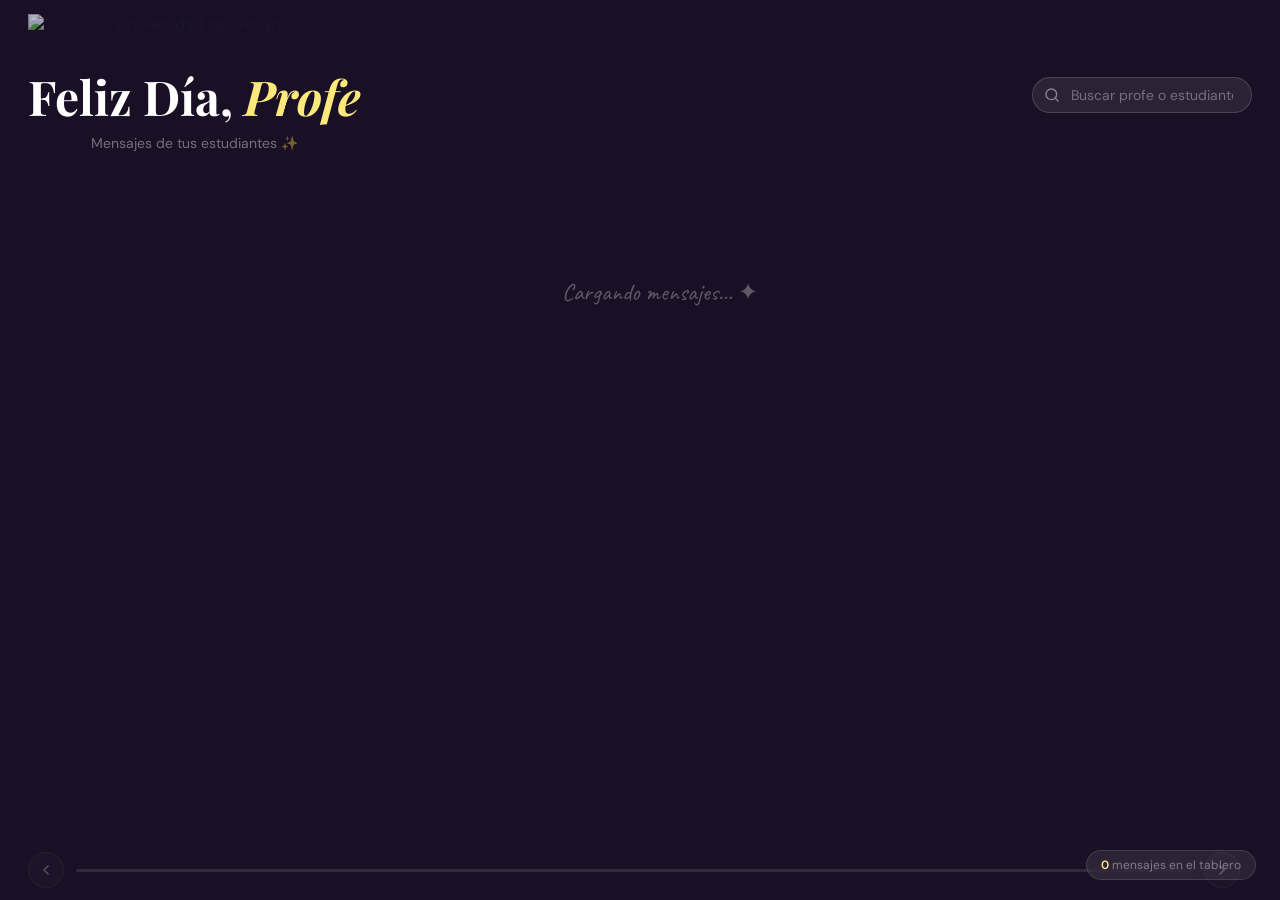
==== commit 730381cf: "Update pantalla.html" ====
--- a/pantalla.html
+++ b/pantalla.html
@@ -1,185 +1,339 @@
-HTML:
-
 <!DOCTYPE html>
-
 <html lang="es">
-
 <head>
-
   <meta charset="UTF-8">
-
   <meta name="viewport" content="width=device-width, initial-scale=1.0">
-
   <title>Tablero en Vivo — Día del Profesor</title>
-
   <link rel="preconnect" href="https://fonts.googleapis.com">
-
   <link href="https://fonts.googleapis.com/css2?family=Caveat:wght@400;600;700&family=DM+Sans:wght@300;400;500&family=Playfair+Display:wght@700&display=swap" rel="stylesheet">
-
   <link rel="stylesheet" href="style.css">
-
   <style>
-
-    /* Layout fijo para proyección — sin scroll */
-
-    html, body { height: 100%; overflow: hidden; }
-
-
+    /* ── Layout fijo para proyección — sin scroll ── */
+    html, body { height: 100%; overflow: hidden; margin: 0; }
 
     .pantalla-body {
-
-      display: flex;
-
+      display: flex;
       flex-direction: column;
-
       height: 100vh;
-
-    }
-
+      background: #1a1025;
+    }
+
+    /* ── HEADER ── */
     .pantalla-header {
-
       flex-shrink: 0;
-
-      padding: 16px 24px 8px;
-
-    }
-
+      padding: 14px 28px 8px;
+      display: flex;
+      align-items: center;
+      justify-content: space-between;
+      gap: 16px;
+    }
+
+    .header-left {
+      display: flex;
+      flex-direction: column;
+      gap: 2px;
+    }
+
+    /* ── BUSCADOR ── */
+    .search-wrapper {
+      position: relative;
+      display: flex;
+      align-items: center;
+    }
+
+    .search-wrapper svg {
+      position: absolute;
+      left: 12px;
+      opacity: 0.45;
+      pointer-events: none;
+    }
+
+    #search-input {
+      background: rgba(255,255,255,0.08);
+      border: 1px solid rgba(255,255,255,0.15);
+      border-radius: 24px;
+      color: #fff;
+      font-family: 'DM Sans', sans-serif;
+      font-size: 14px;
+      padding: 8px 18px 8px 38px;
+      outline: none;
+      width: 220px;
+      transition: background 0.2s, border-color 0.2s, width 0.3s;
+    }
+
+    #search-input::placeholder { color: rgba(255,255,255,0.35); }
+
+    #search-input:focus {
+      background: rgba(255,255,255,0.13);
+      border-color: #fde87c;
+      width: 280px;
+    }
+
+    /* ── BOARD ── */
     .pantalla-board {
-
       flex: 1;
-
-      overflow: hidden;       /* nunca hace scroll */
-
+      overflow: hidden;
       padding: 8px 28px 0;
-
-      transition: opacity 0.5s;
-
-      /* grid automático que llena el espacio disponible */
-
+      transition: opacity 0.45s ease;
       display: grid;
-
       grid-template-columns: repeat(auto-fill, minmax(240px, 1fr));
-
-      grid-auto-rows: minmax(160px, 1fr);
-
+      grid-auto-rows: auto;
       gap: 16px;
-
       align-content: start;
-
-    }
-
+    }
+
+    /* Post-its de altura dinámica */
     .pantalla-board .postit {
-
-      margin-bottom: 0;   /* el gap del grid maneja el espacio */
-
-    }
-
+      margin-bottom: 0;
+      break-inside: avoid;
+      display: flex;
+      flex-direction: column;
+      height: auto;
+      min-height: 140px;
+    }
+
+    .pantalla-board .postit .postit-msg {
+      flex: 1;
+      overflow: hidden;
+      display: -webkit-box;
+      -webkit-line-clamp: 8;
+      -webkit-box-orient: vertical;
+      word-break: break-word;
+      white-space: pre-wrap;
+    }
+
+    /* ── FOOTER ── */
     .pantalla-footer {
-
       flex-shrink: 0;
-
-      display: flex;
-
-      align-items: center;
-
+      display: flex;
+      align-items: center;
       justify-content: space-between;
-
-      padding: 6px 28px 10px;
-
-    }
+      padding: 6px 28px 12px;
+      gap: 12px;
+    }
+
+    /* Flechas de navegación */
+    .nav-btn {
+      background: rgba(255,255,255,0.08);
+      border: 1px solid rgba(255,255,255,0.15);
+      color: #fff;
+      border-radius: 50%;
+      width: 36px;
+      height: 36px;
+      display: flex;
+      align-items: center;
+      justify-content: center;
+      cursor: pointer;
+      transition: background 0.2s, border-color 0.2s, transform 0.15s;
+      flex-shrink: 0;
+    }
+
+    .nav-btn:hover {
+      background: rgba(253,232,124,0.18);
+      border-color: #fde87c;
+      transform: scale(1.08);
+    }
+
+    .nav-btn:active { transform: scale(0.95); }
+    .nav-btn:disabled { opacity: 0.25; cursor: default; pointer-events: none; }
 
     /* Barra de progreso */
-
     .progress-track {
-
       flex: 1;
-
       height: 3px;
-
       background: rgba(255,255,255,0.1);
-
       border-radius: 2px;
-
-      margin: 0 16px;
-
       overflow: hidden;
-
     }
 
     #progress-bar {
-
       height: 100%;
-
       width: 0%;
-
       background: #fde87c;
-
       border-radius: 2px;
-
     }
 
     #page-indicator {
-
       font-size: 12px;
-
       color: rgba(255,255,255,0.3);
-
       white-space: nowrap;
-
-    }
-
+      font-family: 'DM Sans', sans-serif;
+    }
+
+    /* ── MODAL post-it expandido ── */
+    .modal-overlay {
+      position: fixed;
+      inset: 0;
+      background: rgba(10, 6, 20, 0.75);
+      backdrop-filter: blur(6px);
+      display: flex;
+      align-items: center;
+      justify-content: center;
+      z-index: 1000;
+      opacity: 0;
+      pointer-events: none;
+      transition: opacity 0.3s ease;
+    }
+
+    .modal-overlay.active {
+      opacity: 1;
+      pointer-events: all;
+    }
+
+    .modal-card {
+      position: relative;
+      max-width: 520px;
+      width: 90%;
+      border-radius: 4px;
+      padding: 36px 36px 28px;
+      box-shadow: 0 24px 64px rgba(0,0,0,0.55), 0 2px 0 rgba(0,0,0,0.15) inset;
+      transform: scale(0.88) rotate(-1deg);
+      transition: transform 0.35s cubic-bezier(0.34,1.56,0.64,1);
+      font-family: 'Caveat', cursive;
+    }
+
+    .modal-overlay.active .modal-card {
+      transform: scale(1) rotate(0deg);
+    }
+
+    .modal-card::before {
+      content: '';
+      position: absolute;
+      top: 0; left: 50%;
+      transform: translateX(-50%);
+      width: 48px; height: 22px;
+      background: rgba(0,0,0,0.18);
+      border-radius: 0 0 6px 6px;
+    }
+
+    .modal-teacher {
+      font-size: 13px;
+      font-weight: 700;
+      text-transform: uppercase;
+      letter-spacing: 0.08em;
+      opacity: 0.55;
+      margin-bottom: 12px;
+      font-family: 'DM Sans', sans-serif;
+    }
+
+    .modal-msg {
+      font-size: 26px;
+      line-height: 1.45;
+      color: rgba(0,0,0,0.82);
+      margin-bottom: 20px;
+      white-space: pre-wrap;
+      word-break: break-word;
+    }
+
+    .modal-from {
+      font-size: 15px;
+      opacity: 0.55;
+      font-family: 'DM Sans', sans-serif;
+    }
+
+    .modal-close {
+      position: absolute;
+      top: 12px; right: 14px;
+      background: rgba(0,0,0,0.12);
+      border: none;
+      border-radius: 50%;
+      width: 30px; height: 30px;
+      display: flex; align-items: center; justify-content: center;
+      cursor: pointer;
+      color: rgba(0,0,0,0.5);
+      font-size: 16px;
+      transition: background 0.2s, transform 0.15s;
+    }
+
+    .modal-close:hover { background: rgba(0,0,0,0.22); transform: scale(1.1); }
+
+    /* El post-it del board se vuelve clickeable */
+    .pantalla-board .postit {
+      cursor: pointer;
+      transition: transform 0.2s ease, box-shadow 0.2s ease;
+    }
+
+    .pantalla-board .postit:hover {
+      transform: scale(1.04) rotate(0deg) !important;
+      box-shadow: 0 12px 32px rgba(0,0,0,0.35) !important;
+      z-index: 10;
+    }
+
+    /* ── Estado vacío ── */
+    .pantalla-empty {
+      grid-column: 1 / -1;
+      display: flex;
+      align-items: center;
+      justify-content: center;
+      height: 200px;
+      color: rgba(255,255,255,0.3);
+      font-family: 'Caveat', cursive;
+      font-size: 24px;
+    }
   </style>
-
 </head>
-
 <body class="pantalla-body">
 
-
-
+  <!-- HEADER -->
   <div class="pantalla-header">
-
-    <img src="https://github.com/CEAPUrosario/boletin_ceap/blob/main/img/UROSARIO_Logo_Horizontal_blanco%20sobre%20transp.png?raw=true"
-
-         alt="Universidad del Rosario" class="pantalla-logo">
-
-    <h1 class="pantalla-title">Feliz Día, <em>Profe</em></h1>
-
-    <p class="pantalla-sub">Mensajes de tus estudiantes ✨</p>
-
+    <div class="header-left">
+      <img src="https://github.com/CEAPUrosario/boletin_ceap/blob/main/img/UROSARIO_Logo_Horizontal_blanco%20sobre%20transp.png?raw=true"
+           alt="Universidad del Rosario" class="pantalla-logo">
+      <h1 class="pantalla-title">Feliz Día, <em>Profe</em></h1>
+      <p class="pantalla-sub">Mensajes de tus estudiantes ✨</p>
+    </div>
+
+    <!-- BUSCADOR -->
+    <div class="search-wrapper">
+      <svg width="16" height="16" viewBox="0 0 24 24" fill="none" stroke="white" stroke-width="2" stroke-linecap="round" stroke-linejoin="round">
+        <circle cx="11" cy="11" r="8"/><line x1="21" y1="21" x2="16.65" y2="16.65"/>
+      </svg>
+      <input type="text" id="search-input" placeholder="Buscar profe o estudiante…" autocomplete="off">
+    </div>
   </div>
 
-
-
+  <!-- BOARD -->
   <div class="pantalla-board" id="pantalla-board">
-
     <div class="pantalla-empty">Cargando mensajes… ✦</div>
-
   </div>
 
-
-
+  <!-- FOOTER -->
   <div class="pantalla-footer">
-
     <div class="pantalla-badge">
-
       <span id="msg-count">0</span> mensajes en el tablero
-
-    </div>
+    </div>
+
+    <!-- Flecha anterior -->
+    <button class="nav-btn" id="btn-prev" title="Anterior" disabled>
+      <svg width="16" height="16" viewBox="0 0 24 24" fill="none" stroke="currentColor" stroke-width="2.5" stroke-linecap="round" stroke-linejoin="round">
+        <polyline points="15 18 9 12 15 6"/>
+      </svg>
+    </button>
 
     <div class="progress-track">
-
       <div id="progress-bar"></div>
-
-    </div>
+    </div>
+
+    <!-- Flecha siguiente -->
+    <button class="nav-btn" id="btn-next" title="Siguiente" disabled>
+      <svg width="16" height="16" viewBox="0 0 24 24" fill="none" stroke="currentColor" stroke-width="2.5" stroke-linecap="round" stroke-linejoin="round">
+        <polyline points="9 18 15 12 9 6"/>
+      </svg>
+    </button>
 
     <div id="page-indicator"></div>
-
   </div>
 
-
+  <!-- MODAL post-it expandido -->
+  <div class="modal-overlay" id="modal-overlay">
+    <div class="modal-card" id="modal-card">
+      <button class="modal-close" id="modal-close" title="Cerrar">✕</button>
+      <div class="modal-teacher" id="modal-teacher"></div>
+      <div class="modal-msg"    id="modal-msg"></div>
+      <div class="modal-from"   id="modal-from"></div>
+    </div>
+  </div>
 
   <script type="module" src="pantalla.js"></script>
-
 </body>
-
 </html>
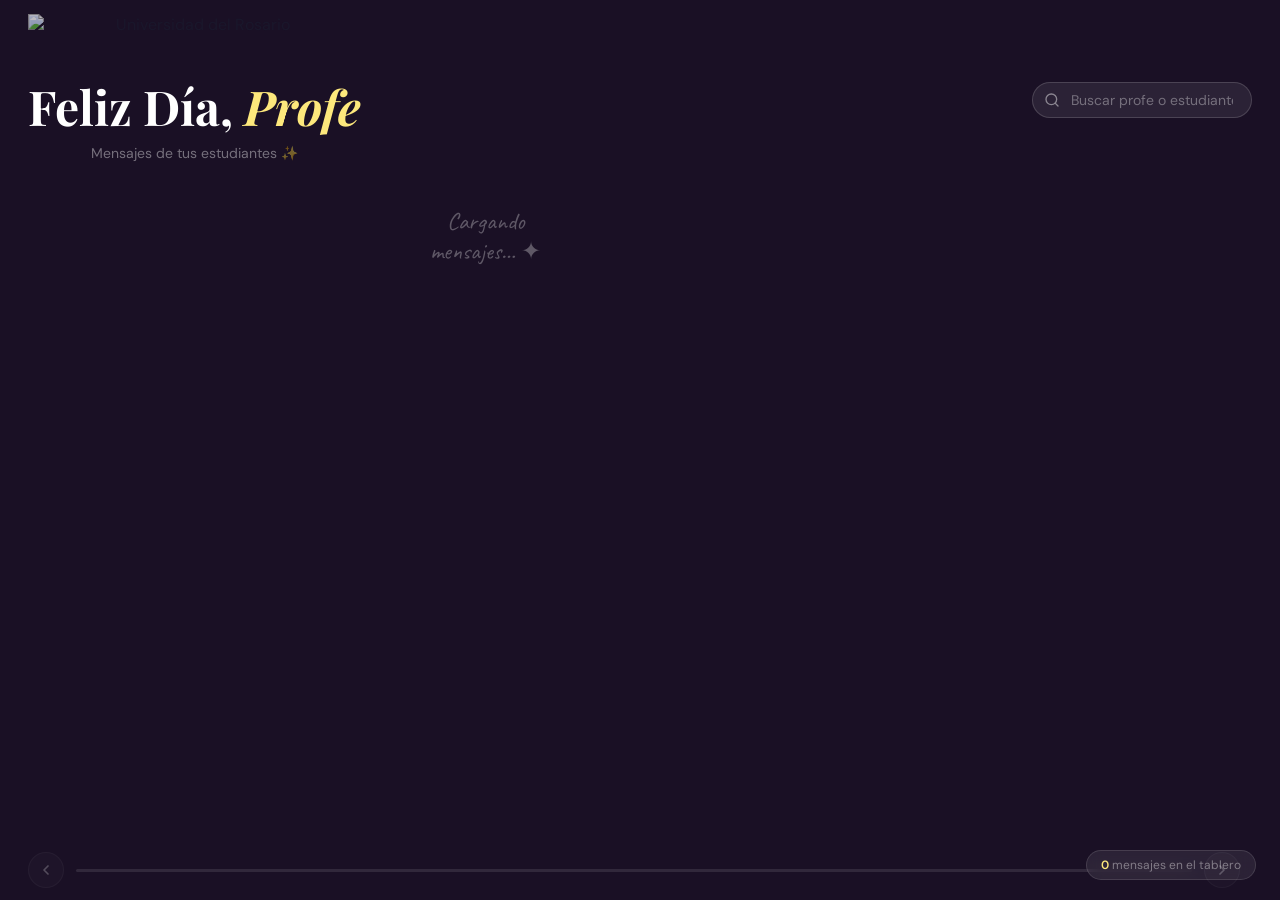
==== commit 20356ea8: "Update pantalla.html" ====
--- a/pantalla.html
+++ b/pantalla.html
@@ -34,6 +34,15 @@
       gap: 2px;
     }
 
+    /* Logo centrado y sin deformación */
+    .pantalla-logo {
+      display: block;
+      height: 52px;
+      width: auto;
+      object-fit: contain;
+      margin-bottom: 6px;
+    }
+
     /* ── BUSCADOR ── */
     .search-wrapper {
       position: relative;
@@ -73,34 +82,44 @@
     .pantalla-board {
       flex: 1;
       overflow: hidden;
-      padding: 8px 28px 0;
+      padding: 8px 28px 4px;
       transition: opacity 0.45s ease;
-      display: grid;
-      grid-template-columns: repeat(auto-fill, minmax(240px, 1fr));
-      grid-auto-rows: auto;
-      gap: 16px;
+      /* Columnas tipo masonry: las tarjetas fluyen verticalmente */
+      column-count: 4;
+      column-gap: 16px;
       align-content: start;
     }
 
-    /* Post-its de altura dinámica */
+    /* Post-its de altura dinámica — sin clamp, texto completo */
     .pantalla-board .postit {
-      margin-bottom: 0;
+      margin-bottom: 16px;
       break-inside: avoid;
       display: flex;
       flex-direction: column;
       height: auto;
-      min-height: 140px;
+      min-height: 120px;
+      cursor: pointer;
+      transition: transform 0.2s ease, box-shadow 0.2s ease;
+    }
+
+    .pantalla-board .postit:hover {
+      transform: scale(1.03) rotate(0deg) !important;
+      box-shadow: 0 12px 32px rgba(0,0,0,0.35) !important;
+      z-index: 10;
+      position: relative;
     }
 
     .pantalla-board .postit .postit-msg {
       flex: 1;
-      overflow: hidden;
-      display: -webkit-box;
-      -webkit-line-clamp: 8;
-      -webkit-box-orient: vertical;
+      overflow: visible;
       word-break: break-word;
       white-space: pre-wrap;
     }
+
+    /* Responsive: menos columnas en pantallas más angostas */
+    @media (max-width: 1100px) { .pantalla-board { column-count: 3; } }
+    @media (max-width: 780px)  { .pantalla-board { column-count: 2; } }
+    @media (max-width: 480px)  { .pantalla-board { column-count: 1; } }
 
     /* ── FOOTER ── */
     .pantalla-footer {
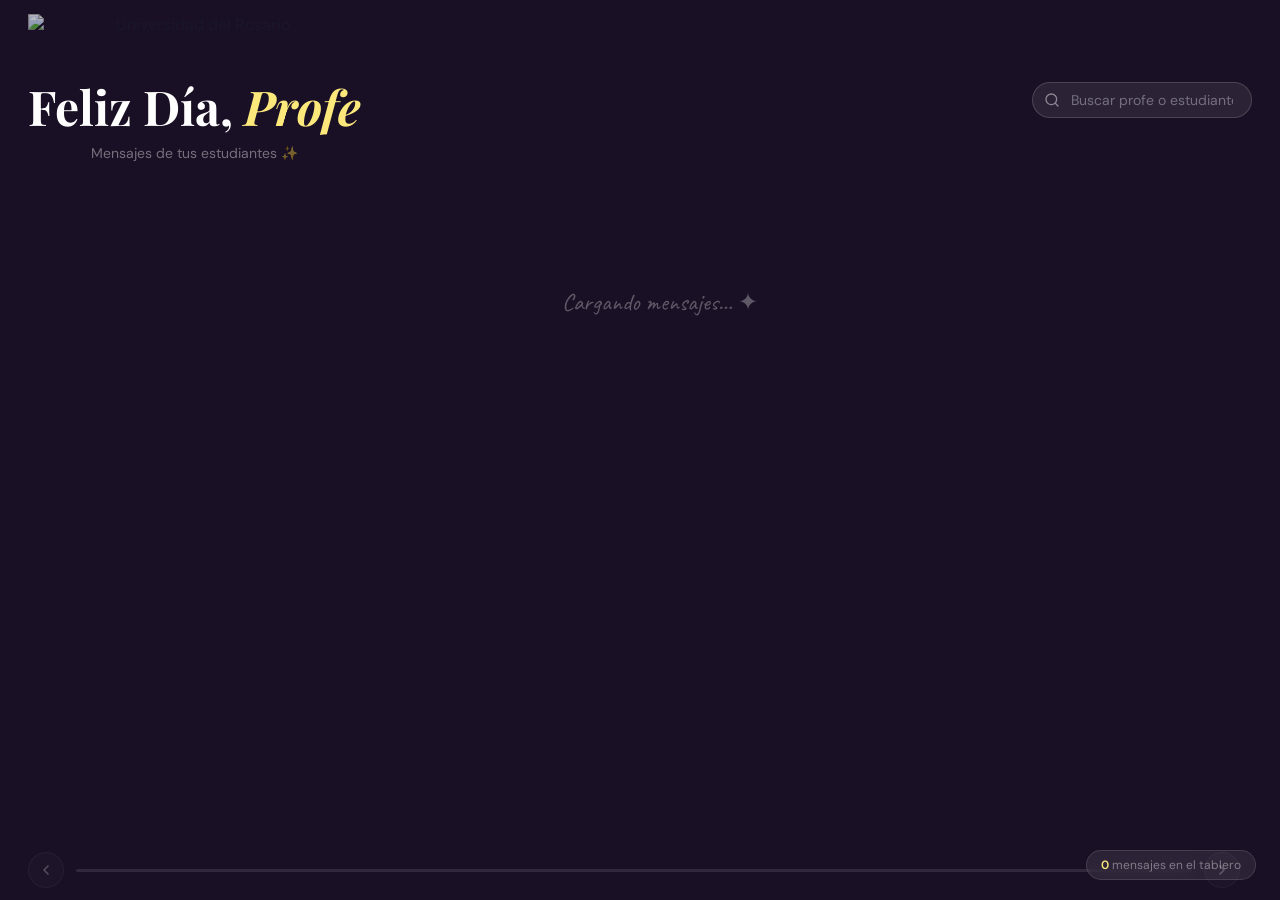
==== commit 49f85fc7: "Update pantalla.html" ====
--- a/pantalla.html
+++ b/pantalla.html
@@ -82,44 +82,42 @@
     .pantalla-board {
       flex: 1;
       overflow: hidden;
-      padding: 8px 28px 4px;
+      padding: 8px 28px 0;
       transition: opacity 0.45s ease;
-      /* Columnas tipo masonry: las tarjetas fluyen verticalmente */
-      column-count: 4;
-      column-gap: 16px;
+      display: grid;
+      grid-template-columns: repeat(auto-fill, minmax(240px, 1fr));
+      grid-auto-rows: auto;
+      gap: 16px;
       align-content: start;
     }
 
-    /* Post-its de altura dinámica — sin clamp, texto completo */
+    /* Post-its de altura dinámica */
     .pantalla-board .postit {
-      margin-bottom: 16px;
+      margin-bottom: 0;
       break-inside: avoid;
       display: flex;
       flex-direction: column;
       height: auto;
-      min-height: 120px;
+      min-height: 140px;
       cursor: pointer;
       transition: transform 0.2s ease, box-shadow 0.2s ease;
     }
 
     .pantalla-board .postit:hover {
-      transform: scale(1.03) rotate(0deg) !important;
+      transform: scale(1.04) rotate(0deg) !important;
       box-shadow: 0 12px 32px rgba(0,0,0,0.35) !important;
       z-index: 10;
-      position: relative;
     }
 
     .pantalla-board .postit .postit-msg {
       flex: 1;
-      overflow: visible;
+      overflow: hidden;
+      display: -webkit-box;
+      -webkit-line-clamp: 8;
+      -webkit-box-orient: vertical;
       word-break: break-word;
       white-space: pre-wrap;
     }
-
-    /* Responsive: menos columnas en pantallas más angostas */
-    @media (max-width: 1100px) { .pantalla-board { column-count: 3; } }
-    @media (max-width: 780px)  { .pantalla-board { column-count: 2; } }
-    @media (max-width: 480px)  { .pantalla-board { column-count: 1; } }
 
     /* ── FOOTER ── */
     .pantalla-footer {
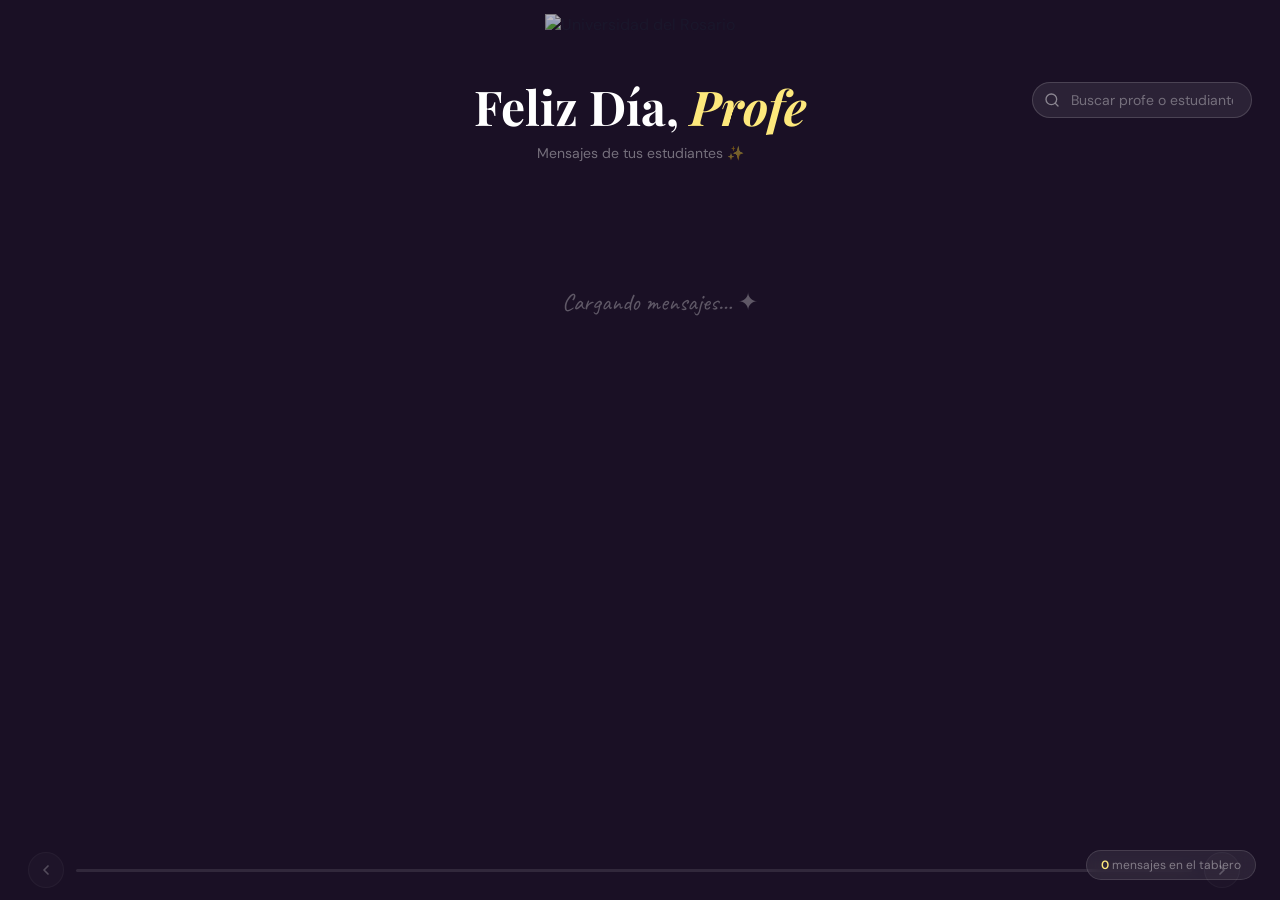
==== commit 922d665e: "Update pantalla.html" ====
--- a/pantalla.html
+++ b/pantalla.html
@@ -22,16 +22,27 @@
     .pantalla-header {
       flex-shrink: 0;
       padding: 14px 28px 8px;
-      display: flex;
-      align-items: center;
-      justify-content: space-between;
+      display: grid;
+      grid-template-columns: 1fr auto 1fr;
+      align-items: center;
       gap: 16px;
     }
 
     .header-left {
       display: flex;
       flex-direction: column;
+      align-items: center; /* centra logo y textos entre sí */
       gap: 2px;
+      grid-column: 2;      /* ocupa la columna central */
+    }
+
+    /* Empuja el buscador a la derecha */
+    .search-wrapper {
+      grid-column: 3;
+      justify-self: end;
+      position: relative;
+      display: flex;
+      align-items: center;
     }
 
     /* Logo centrado y sin deformación */
@@ -41,13 +52,6 @@
       width: auto;
       object-fit: contain;
       margin-bottom: 6px;
-    }
-
-    /* ── BUSCADOR ── */
-    .search-wrapper {
-      position: relative;
-      display: flex;
-      align-items: center;
     }
 
     .search-wrapper svg {
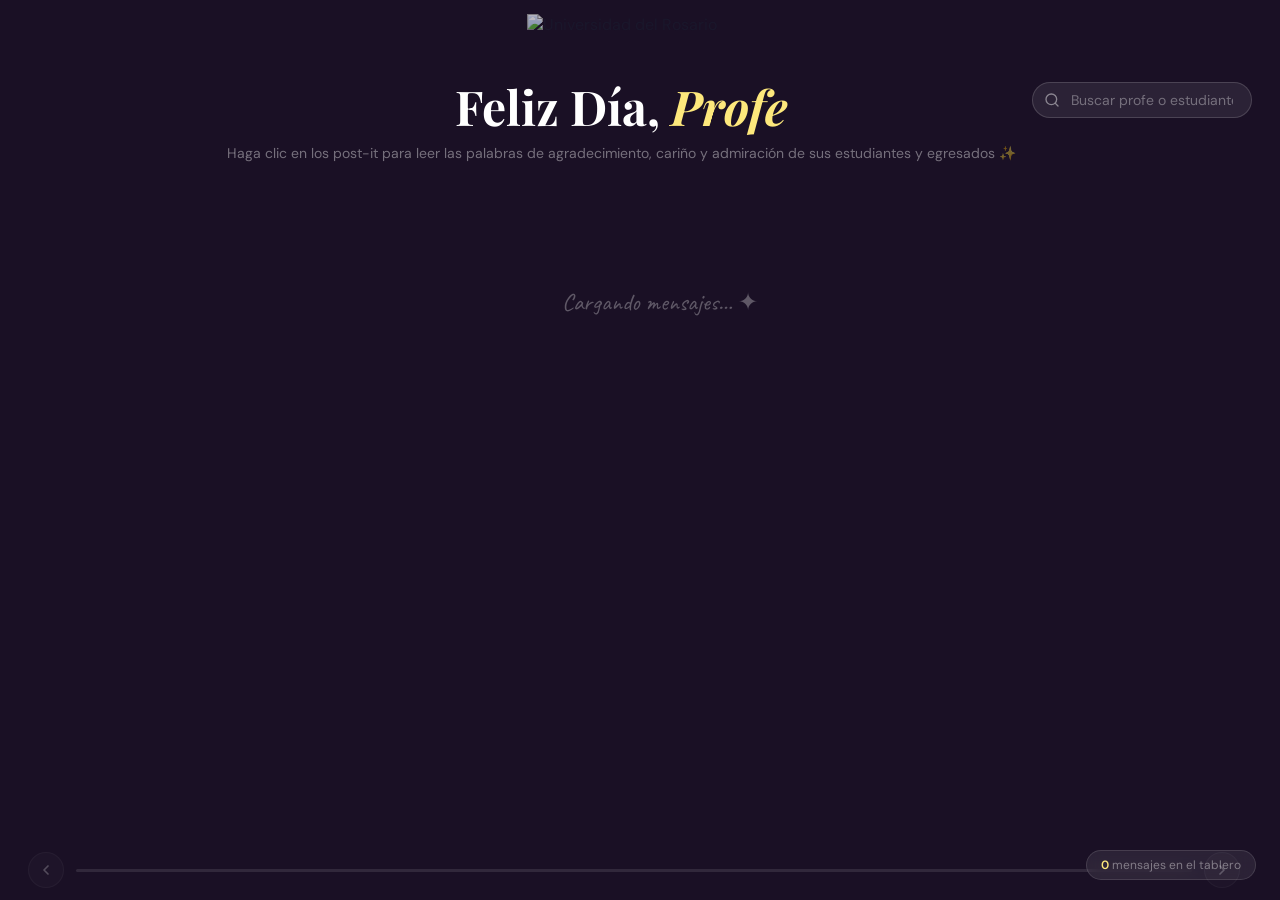
==== commit e0dda073: "Update pantalla.html" ====
--- a/pantalla.html
+++ b/pantalla.html
@@ -301,7 +301,7 @@
       <img src="https://github.com/CEAPUrosario/boletin_ceap/blob/main/img/UROSARIO_Logo_Horizontal_blanco%20sobre%20transp.png?raw=true"
            alt="Universidad del Rosario" class="pantalla-logo">
       <h1 class="pantalla-title">Feliz Día, <em>Profe</em></h1>
-      <p class="pantalla-sub">Mensajes de tus estudiantes ✨</p>
+      <p class="pantalla-sub">Haga clic en los post-it para leer las palabras de agradecimiento, cariño y admiración de sus estudiantes y egresados ✨</p>
     </div>
 
     <!-- BUSCADOR -->
